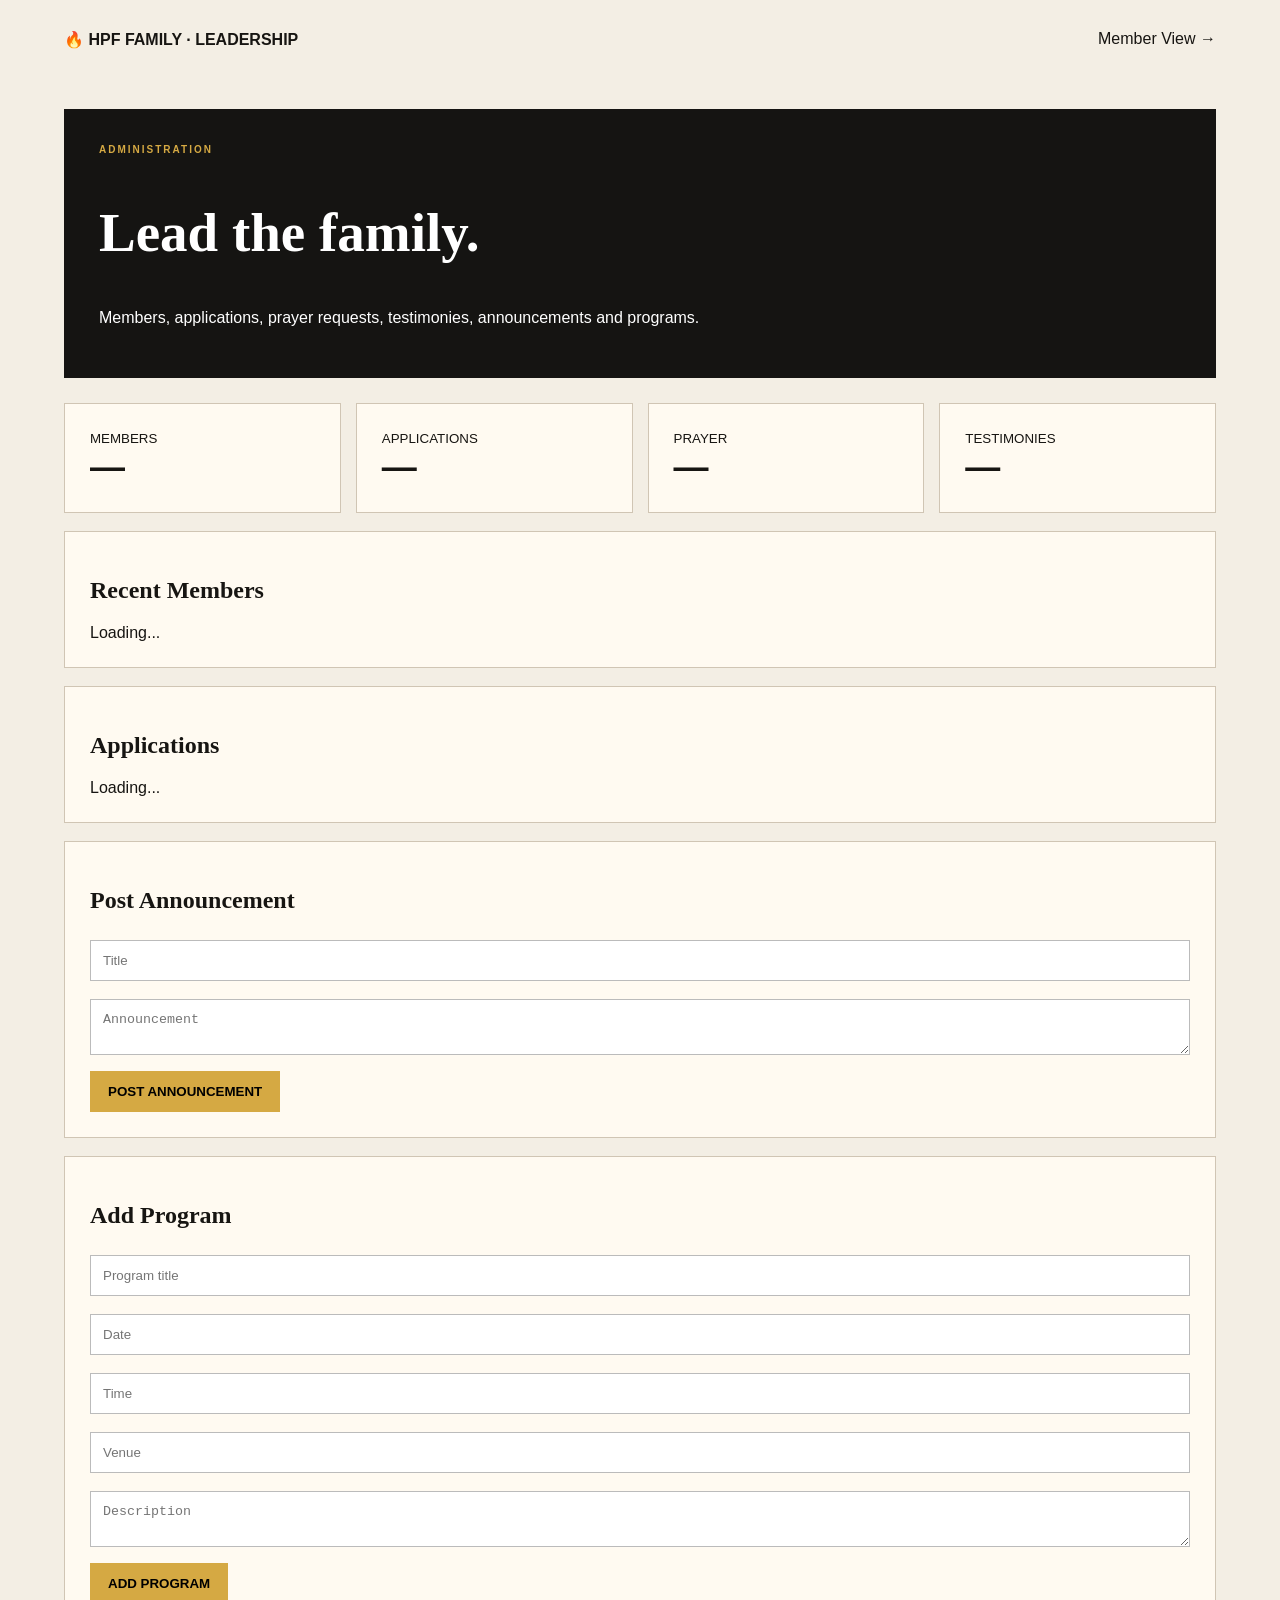
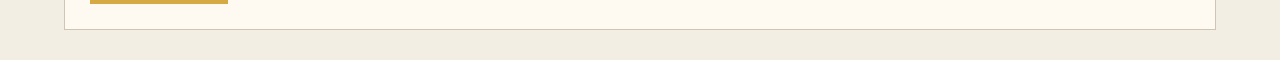
==== admin.html @ c460eb78 "Add files via upload" ====
<!doctype html><html><head><meta charset="utf-8"><meta name="viewport" content="width=device-width,initial-scale=1"><title>HPF Leadership Dashboard</title>
<style>body{margin:0;background:#f3eee4;color:#171512;font-family:Arial}.wrap{max-width:1200px;margin:auto;padding:30px 5%}.nav{display:flex;justify-content:space-between}.nav a{color:#171512;text-decoration:none}.hero{margin:60px 0 25px;background:#151412;color:#fff;padding:35px}.ey{font-size:10px;letter-spacing:.2em;color:#d5a943;font-weight:800}h1,h2{font-family:Georgia,serif}h1{font-size:55px}.stats{display:grid;grid-template-columns:repeat(4,1fr);gap:15px}.stat,.panel{background:#fffaf1;border:1px solid #d0c5b4;padding:25px}.stat b{font-size:35px}.panel{margin-top:18px}table{width:100%;border-collapse:collapse;font-size:12px}td,th{padding:11px;border-bottom:1px solid #ddd;text-align:left}input,textarea{width:100%;padding:12px;box-sizing:border-box;margin:6px 0 12px;border:1px solid #bbb}button{background:#d5a943;border:0;padding:13px 18px;font-weight:800}@media(max-width:700px){.stats{grid-template-columns:1fr 1fr}}\n</style></head><body><div class="wrap"><div class="nav"><b>🔥 HPF FAMILY · LEADERSHIP</b><a href="dashboard.html">Member View →</a></div><section class="hero"><div class="ey">ADMINISTRATION</div><h1>Lead the family.</h1><p>Members, applications, prayer requests, testimonies, announcements and programs.</p></section><div class="stats"><div class="stat"><small>MEMBERS</small><br><b id="m">—</b></div><div class="stat"><small>APPLICATIONS</small><br><b id="a">—</b></div><div class="stat"><small>PRAYER</small><br><b id="p">—</b></div><div class="stat"><small>TESTIMONIES</small><br><b id="t">—</b></div></div>
<div class="panel"><h2>Recent Members</h2><div id="members">Loading...</div></div>
<div class="panel"><h2>Applications</h2><div id="apps">Loading...</div></div>
<div class="panel"><h2>Post Announcement</h2><input id="at" placeholder="Title"><textarea id="ab" placeholder="Announcement"></textarea><button onclick="postAnn()">POST ANNOUNCEMENT</button><span id="am"></span></div>
<div class="panel"><h2>Add Program</h2><input id="pt" placeholder="Program title"><input id="pd" placeholder="Date"><input id="ptime" placeholder="Time"><input id="pv" placeholder="Venue"><textarea id="px" placeholder="Description"></textarea><button onclick="postProg()">ADD PROGRAM</button><span id="pm"></span></div>
</div><script>
async function load(){try{const o=await(await fetch('/api/admin/overview')).json();if(o.error){location.href='login.html';return}m.textContent=o.members;a.textContent=o.applications;p.textContent=o.prayer_requests;t.textContent=o.testimonies;
const ms=await(await fetch('/api/admin/members')).json();members.innerHTML='<table><tr><th>Name</th><th>Phone</th><th>Campus</th><th>Hostel</th><th>Service</th></tr>'+ms.members.map(x=>`<tr><td>${x.name}</td><td>${x.phone}</td><td>${x.campus}</td><td>${x.hostel||'—'}</td><td>${x.service||'—'}</td></tr>`).join('')+'</table>';
const as=await(await fetch('/api/admin/applications')).json();apps.innerHTML='<table><tr><th>Type</th><th>Name</th><th>Phone</th><th>Campus</th><th>Status</th></tr>'+as.applications.map(x=>`<tr><td>${x.kind}</td><td>${x.name}</td><td>${x.phone}</td><td>${x.campus}</td><td>${x.status}</td></tr>`).join('')+'</table>';
}catch(e){}}async function postAnn(){const r=await fetch('/api/admin/announcements',{method:'POST',headers:{'Content-Type':'application/json'},body:JSON.stringify({title:at.value,body:ab.value})});am.textContent=r.ok?' Posted ✓':' Failed';load()}async function postProg(){const r=await fetch('/api/admin/programs',{method:'POST',headers:{'Content-Type':'application/json'},body:JSON.stringify({title:pt.value,date:pd.value,time:ptime.value,venue:pv.value,description:px.value})});pm.textContent=r.ok?' Added ✓':' Failed';load()}load();
</script></body></html>
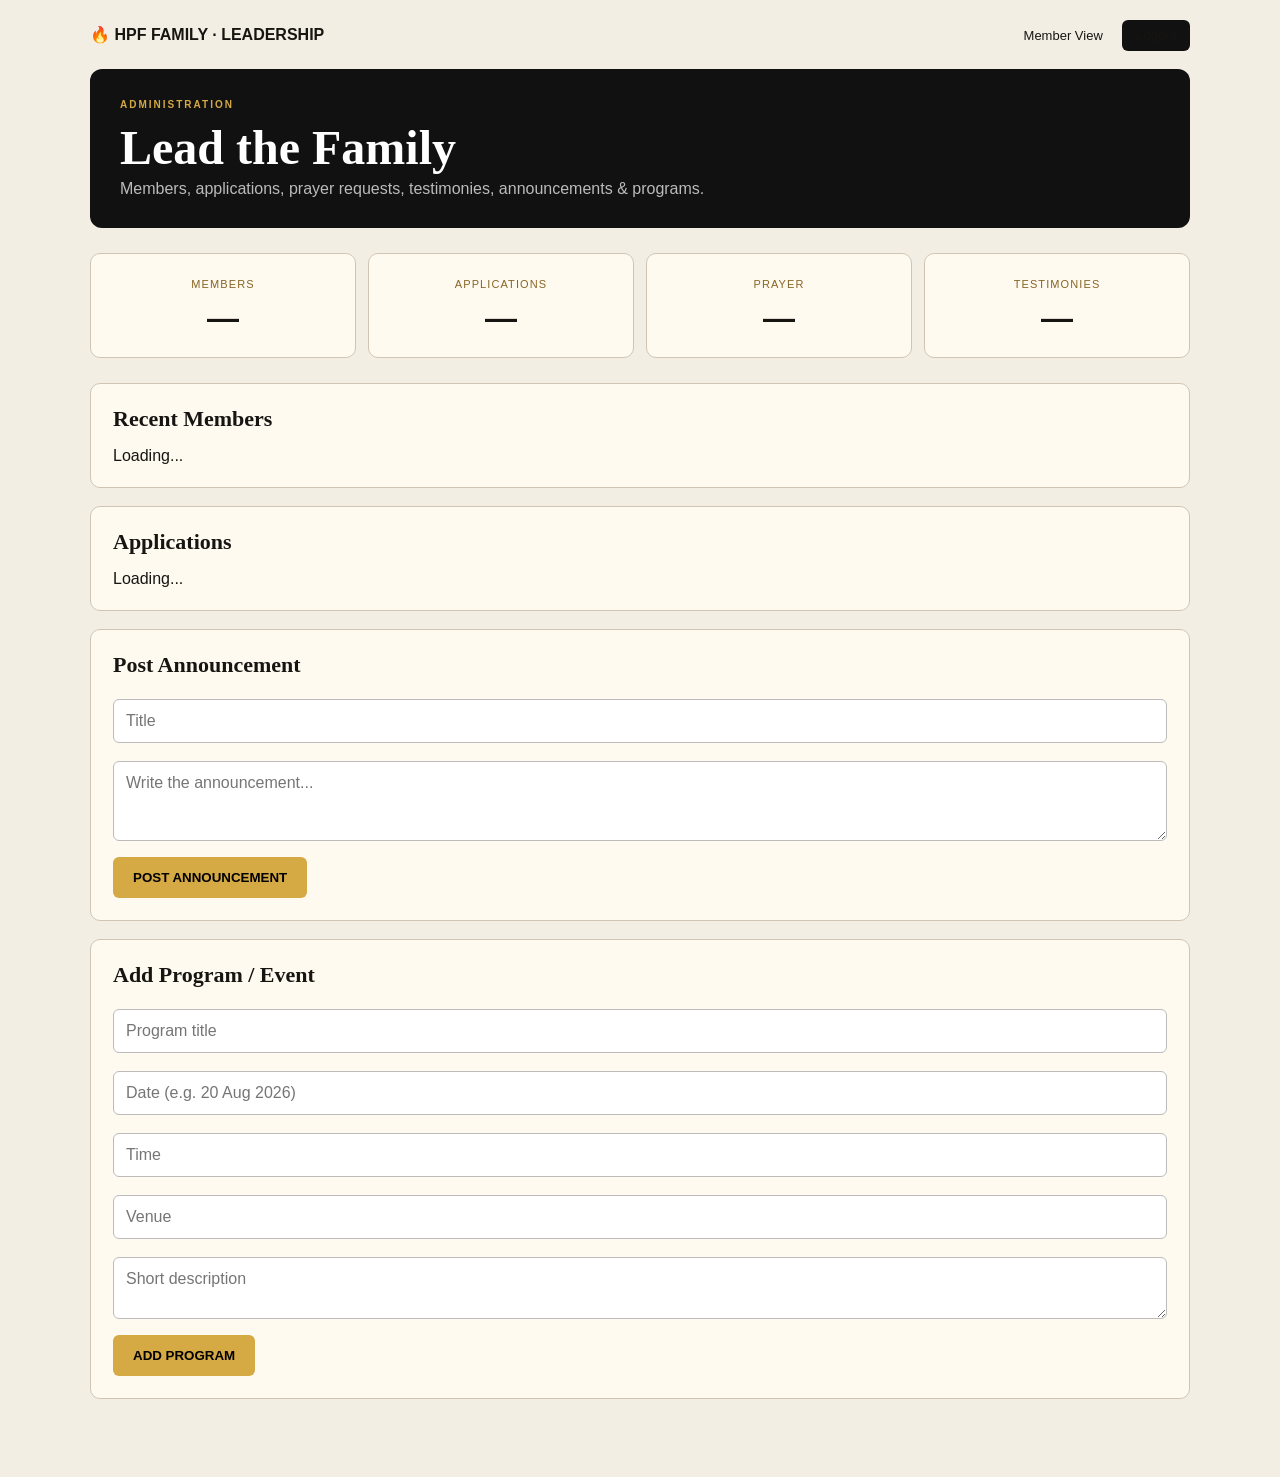
==== commit 6122d83d: "Update admin.html" ====
--- a/admin.html
+++ b/admin.html
@@ -1,12 +1,168 @@
-<!doctype html><html><head><meta charset="utf-8"><meta name="viewport" content="width=device-width,initial-scale=1"><title>HPF Leadership Dashboard</title>
-<style>body{margin:0;background:#f3eee4;color:#171512;font-family:Arial}.wrap{max-width:1200px;margin:auto;padding:30px 5%}.nav{display:flex;justify-content:space-between}.nav a{color:#171512;text-decoration:none}.hero{margin:60px 0 25px;background:#151412;color:#fff;padding:35px}.ey{font-size:10px;letter-spacing:.2em;color:#d5a943;font-weight:800}h1,h2{font-family:Georgia,serif}h1{font-size:55px}.stats{display:grid;grid-template-columns:repeat(4,1fr);gap:15px}.stat,.panel{background:#fffaf1;border:1px solid #d0c5b4;padding:25px}.stat b{font-size:35px}.panel{margin-top:18px}table{width:100%;border-collapse:collapse;font-size:12px}td,th{padding:11px;border-bottom:1px solid #ddd;text-align:left}input,textarea{width:100%;padding:12px;box-sizing:border-box;margin:6px 0 12px;border:1px solid #bbb}button{background:#d5a943;border:0;padding:13px 18px;font-weight:800}@media(max-width:700px){.stats{grid-template-columns:1fr 1fr}}\n</style></head><body><div class="wrap"><div class="nav"><b>🔥 HPF FAMILY · LEADERSHIP</b><a href="dashboard.html">Member View →</a></div><section class="hero"><div class="ey">ADMINISTRATION</div><h1>Lead the family.</h1><p>Members, applications, prayer requests, testimonies, announcements and programs.</p></section><div class="stats"><div class="stat"><small>MEMBERS</small><br><b id="m">—</b></div><div class="stat"><small>APPLICATIONS</small><br><b id="a">—</b></div><div class="stat"><small>PRAYER</small><br><b id="p">—</b></div><div class="stat"><small>TESTIMONIES</small><br><b id="t">—</b></div></div>
-<div class="panel"><h2>Recent Members</h2><div id="members">Loading...</div></div>
-<div class="panel"><h2>Applications</h2><div id="apps">Loading...</div></div>
-<div class="panel"><h2>Post Announcement</h2><input id="at" placeholder="Title"><textarea id="ab" placeholder="Announcement"></textarea><button onclick="postAnn()">POST ANNOUNCEMENT</button><span id="am"></span></div>
-<div class="panel"><h2>Add Program</h2><input id="pt" placeholder="Program title"><input id="pd" placeholder="Date"><input id="ptime" placeholder="Time"><input id="pv" placeholder="Venue"><textarea id="px" placeholder="Description"></textarea><button onclick="postProg()">ADD PROGRAM</button><span id="pm"></span></div>
-</div><script>
-async function load(){try{const o=await(await fetch('/api/admin/overview')).json();if(o.error){location.href='login.html';return}m.textContent=o.members;a.textContent=o.applications;p.textContent=o.prayer_requests;t.textContent=o.testimonies;
-const ms=await(await fetch('/api/admin/members')).json();members.innerHTML='<table><tr><th>Name</th><th>Phone</th><th>Campus</th><th>Hostel</th><th>Service</th></tr>'+ms.members.map(x=>`<tr><td>${x.name}</td><td>${x.phone}</td><td>${x.campus}</td><td>${x.hostel||'—'}</td><td>${x.service||'—'}</td></tr>`).join('')+'</table>';
-const as=await(await fetch('/api/admin/applications')).json();apps.innerHTML='<table><tr><th>Type</th><th>Name</th><th>Phone</th><th>Campus</th><th>Status</th></tr>'+as.applications.map(x=>`<tr><td>${x.kind}</td><td>${x.name}</td><td>${x.phone}</td><td>${x.campus}</td><td>${x.status}</td></tr>`).join('')+'</table>';
-}catch(e){}}async function postAnn(){const r=await fetch('/api/admin/announcements',{method:'POST',headers:{'Content-Type':'application/json'},body:JSON.stringify({title:at.value,body:ab.value})});am.textContent=r.ok?' Posted ✓':' Failed';load()}async function postProg(){const r=await fetch('/api/admin/programs',{method:'POST',headers:{'Content-Type':'application/json'},body:JSON.stringify({title:pt.value,date:pd.value,time:ptime.value,venue:pv.value,description:px.value})});pm.textContent=r.ok?' Added ✓':' Failed';load()}load();
-</script></body></html>+<!doctype html>
+<html lang="en">
+<head>
+  <meta charset="utf-8">
+  <meta name="viewport" content="width=device-width, initial-scale=1">
+  <title>HPF Leadership Dashboard</title>
+  <style>
+    body { margin:0; background:#f3eee4; color:#171512; font-family:Arial,sans-serif; }
+    .wrap { max-width:1100px; margin:auto; padding:25px 5% 60px; }
+    .nav { display:flex; justify-content:space-between; align-items:center; margin-bottom:25px; }
+    .nav a { color:#171512; text-decoration:none; font-size:13px; }
+    .brand { font-weight:900; }
+    .hero { background:#111; color:#fff; padding:30px; border-radius:12px; margin-bottom:25px; }
+    .ey { font-size:10px; letter-spacing:.2em; color:#d5a943; font-weight:800; }
+    h1 { font-family:Georgia,serif; font-size:clamp(32px,6vw,48px); margin:10px 0 5px; }
+    .stats { display:grid; grid-template-columns:repeat(4,1fr); gap:12px; margin-bottom:25px; }
+    .stat { background:#fffaf0; border:1px solid #d0c5b4; padding:20px; border-radius:10px; text-align:center; }
+    .stat small { font-size:11px; color:#876525; letter-spacing:.1em; }
+    .stat b { display:block; font-size:32px; margin-top:8px; }
+    .panel { background:#fffaf0; border:1px solid #d0c5b4; padding:22px; border-radius:10px; margin-bottom:18px; }
+    .panel h2 { font-family:Georgia,serif; font-size:22px; margin:0 0 15px; }
+    table { width:100%; border-collapse:collapse; font-size:13px; }
+    th { text-align:left; padding:10px 8px; border-bottom:2px solid #d0c5b4; color:#876525; font-size:11px; letter-spacing:.05em; }
+    td { padding:11px 8px; border-bottom:1px solid #e8e0d0; }
+    input, textarea { width:100%; padding:12px; box-sizing:border-box; margin:6px 0 12px; border:1px solid #bbb; border-radius:6px; font:inherit; }
+    button { background:#d5a943; border:0; padding:13px 20px; font-weight:800; border-radius:6px; cursor:pointer; }
+    .msg { margin-left:12px; font-size:13px; }
+    .ok { color:green; }
+    .err { color:#c00; }
+    .logout { background:#111; color:#fff; padding:8px 14px; border-radius:6px; font-size:12px; text-decoration:none; }
+    @media(max-width:700px) {
+      .stats { grid-template-columns:1fr 1fr; }
+      table { font-size:12px; }
+      th, td { padding:8px 5px; }
+    }
+  </style>
+</head>
+<body>
+  <div class="wrap">
+    <div class="nav">
+      <div class="brand">🔥 HPF FAMILY · LEADERSHIP</div>
+      <div>
+        <a href="dashboard.html" style="margin-right:15px;">Member View</a>
+        <a href="#" id="logout" class="logout">Logout</a>
+      </div>
+    </div>
+
+    <section class="hero">
+      <div class="ey">ADMINISTRATION</div>
+      <h1>Lead the Family</h1>
+      <p style="color:#bbb; margin:0;">Members, applications, prayer requests, testimonies, announcements & programs.</p>
+    </section>
+
+    <div class="stats">
+      <div class="stat"><small>MEMBERS</small><b id="m">—</b></div>
+      <div class="stat"><small>APPLICATIONS</small><b id="a">—</b></div>
+      <div class="stat"><small>PRAYER</small><b id="p">—</b></div>
+      <div class="stat"><small>TESTIMONIES</small><b id="t">—</b></div>
+    </div>
+
+    <div class="panel">
+      <h2>Recent Members</h2>
+      <div id="members">Loading...</div>
+    </div>
+
+    <div class="panel">
+      <h2>Applications</h2>
+      <div id="apps">Loading...</div>
+    </div>
+
+    <div class="panel">
+      <h2>Post Announcement</h2>
+      <input id="at" placeholder="Title">
+      <textarea id="ab" rows="3" placeholder="Write the announcement..."></textarea>
+      <button onclick="postAnn()">POST ANNOUNCEMENT</button>
+      <span id="am" class="msg"></span>
+    </div>
+
+    <div class="panel">
+      <h2>Add Program / Event</h2>
+      <input id="pt" placeholder="Program title">
+      <input id="pd" placeholder="Date (e.g. 20 Aug 2026)">
+      <input id="ptime" placeholder="Time">
+      <input id="pv" placeholder="Venue">
+      <textarea id="px" rows="2" placeholder="Short description"></textarea>
+      <button onclick="postProg()">ADD PROGRAM</button>
+      <span id="pm" class="msg"></span>
+    </div>
+  </div>
+
+  <script>
+    async function load() {
+      try {
+        const o = await (await fetch('/api/admin/overview')).json();
+        if (o.error) { location.href = 'login.html'; return; }
+        document.getElementById('m').textContent = o.members;
+        document.getElementById('a').textContent = o.applications;
+        document.getElementById('p').textContent = o.prayer_requests;
+        document.getElementById('t').textContent = o.testimonies;
+
+        const ms = await (await fetch('/api/admin/members')).json();
+        document.getElementById('members').innerHTML = `
+          <table>
+            <tr><th>Name</th><th>Phone</th><th>Campus</th><th>Hostel</th><th>Service</th><th>Role</th></tr>
+            ${ms.members.map(x => `
+              <tr>
+                <td>${x.name}</td>
+                <td>${x.phone}</td>
+                <td>${x.campus || '—'}</td>
+                <td>${x.hostel || '—'}</td>
+                <td>${x.service || '—'}</td>
+                <td>${x.role || 'member'}</td>
+              </tr>`).join('')}
+          </table>`;
+
+        const as = await (await fetch('/api/admin/applications')).json();
+        document.getElementById('apps').innerHTML = `
+          <table>
+            <tr><th>Type</th><th>Name</th><th>Phone</th><th>Campus</th><th>Status</th></tr>
+            ${as.applications.map(x => `
+              <tr>
+                <td>${x.kind}</td>
+                <td>${x.name}</td>
+                <td>${x.phone}</td>
+                <td>${x.campus || '—'}</td>
+                <td>${x.status}</td>
+              </tr>`).join('')}
+          </table>`;
+      } catch (e) {
+        console.error(e);
+      }
+    }
+
+    async function postAnn() {
+      const r = await fetch('/api/admin/announcements', {
+        method: 'POST',
+        headers: { 'Content-Type': 'application/json' },
+        body: JSON.stringify({ title: at.value, body: ab.value })
+      });
+      am.className = 'msg ' + (r.ok ? 'ok' : 'err');
+      am.textContent = r.ok ? 'Posted successfully ✓' : 'Failed';
+      if (r.ok) { at.value = ''; ab.value = ''; load(); }
+    }
+
+    async function postProg() {
+      const r = await fetch('/api/admin/programs', {
+        method: 'POST',
+        headers: { 'Content-Type': 'application/json' },
+        body: JSON.stringify({
+          title: pt.value, date: pd.value, time: ptime.value,
+          venue: pv.value, description: px.value
+        })
+      });
+      pm.className = 'msg ' + (r.ok ? 'ok' : 'err');
+      pm.textContent = r.ok ? 'Program added ✓' : 'Failed';
+      if (r.ok) { pt.value = pd.value = ptime.value = pv.value = px.value = ''; load(); }
+    }
+
+    document.getElementById('logout').onclick = async (e) => {
+      e.preventDefault();
+      await fetch('/api/logout', { method: 'POST' });
+      location.href = 'login.html';
+    };
+
+    load();
+  </script>
+</body>
+</html>
